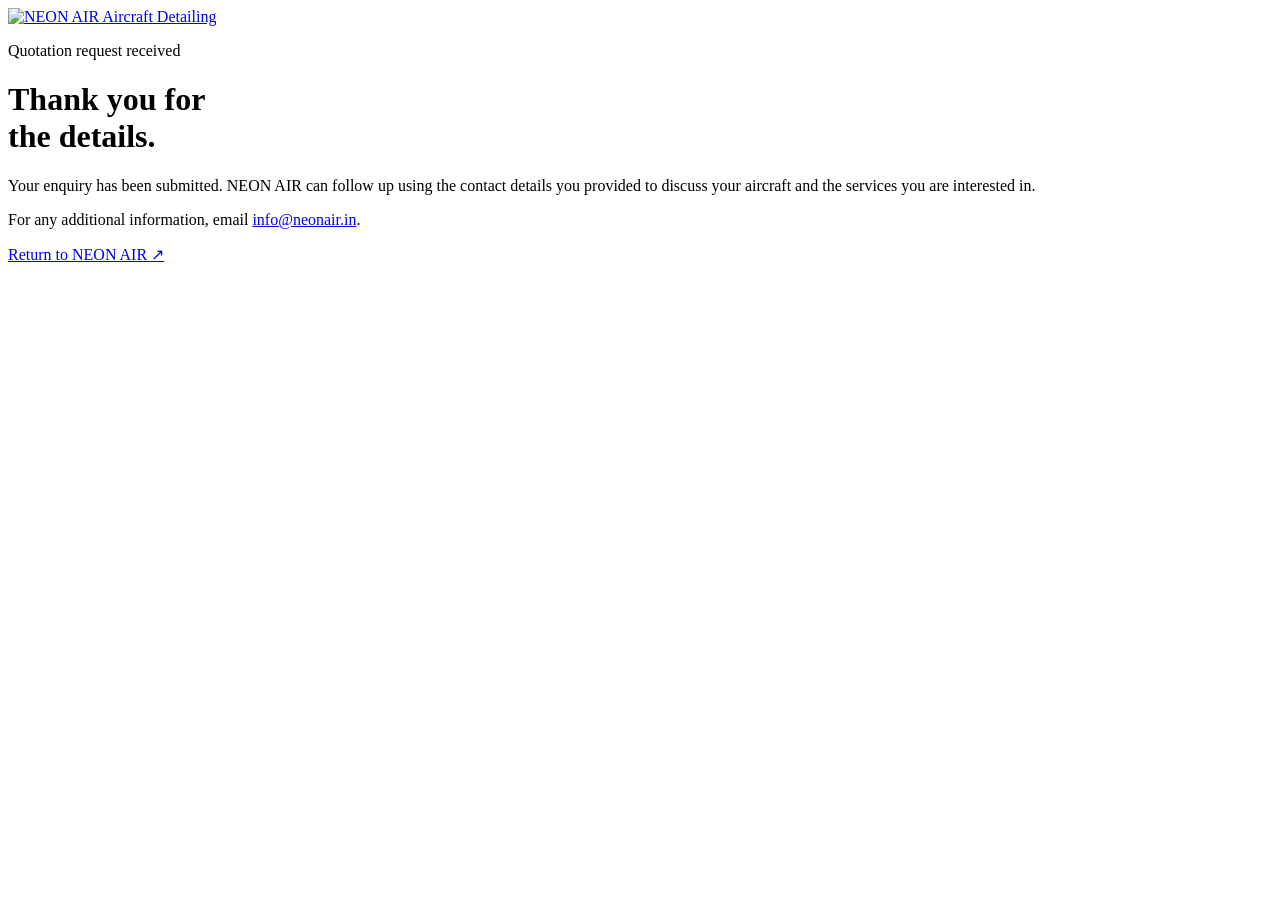
==== thank-you.html @ 5b66c900 "Add quotation confirmation page" ====
<!doctype html>
<html lang="en">
<head>
  <meta charset="UTF-8">
  <meta name="viewport" content="width=device-width, initial-scale=1">
  <meta name="theme-color" content="#080f20">
  <meta name="robots" content="noindex">
  <title>Request Received | NEON AIR</title>
  <link rel="stylesheet" href="/styles.css">
</head>
<body>
  <header class="site-header"><div class="wrap header-inner"><a class="brand" href="/" aria-label="NEON AIR home"><img src="/neon-air-logo.webp" alt="NEON AIR Aircraft Detailing" width="1806" height="871"></a></div></header>
  <main class="confirmation-main wrap"><div class="confirmation-card"><p class="eyebrow">Quotation request received</p><h1>Thank you for<br>the details.</h1><p>Your enquiry has been submitted. NEON AIR can follow up using the contact details you provided to discuss your aircraft and the services you are interested in.</p><p>For any additional information, email <a class="text-link" href="mailto:info@neonair.in">info@neonair.in</a>.</p><a class="button button-filled" href="/">Return to NEON AIR <span aria-hidden="true">↗</span></a></div></main>
</body>
</html>
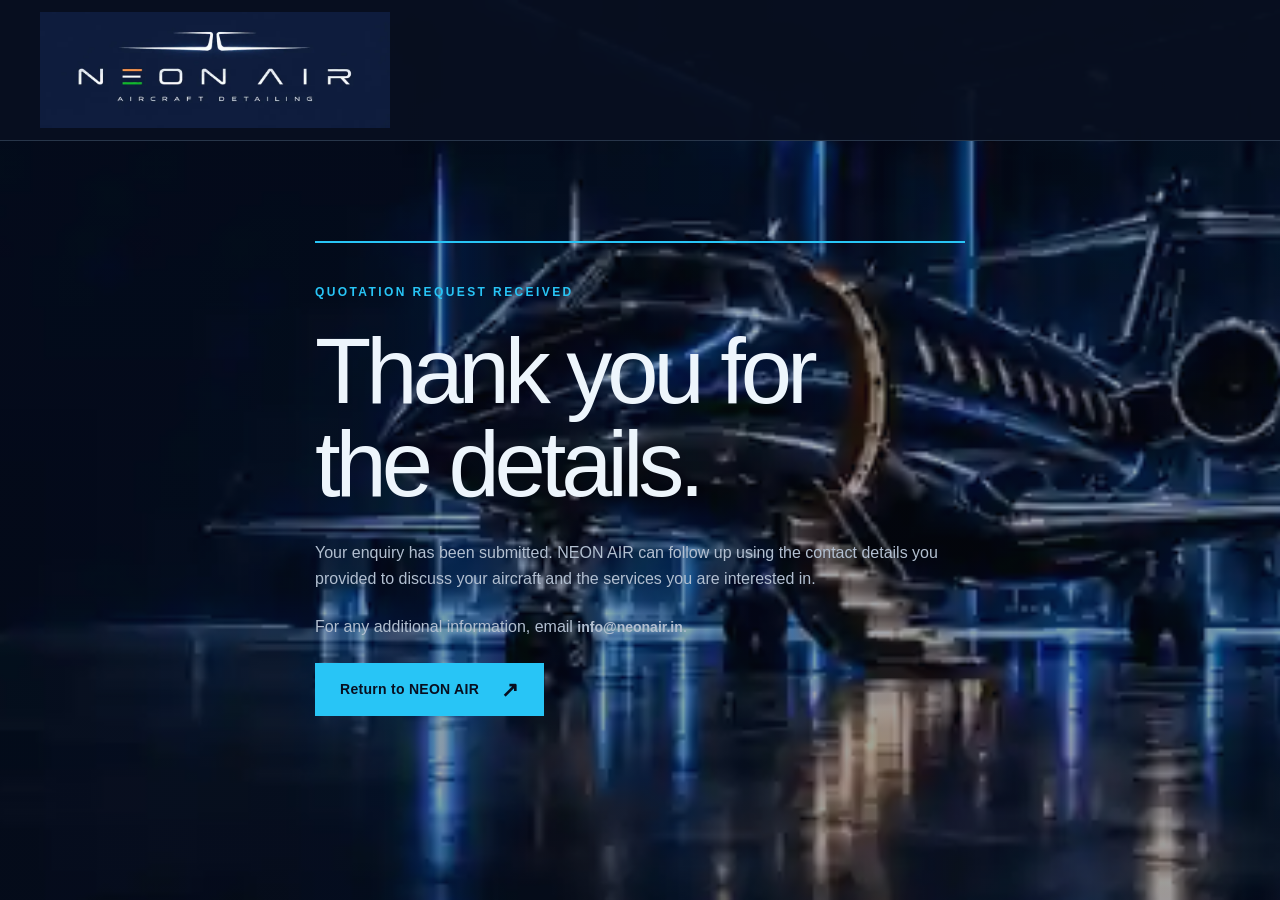
==== commit 92054965: "Fix confirmation page paths for GitHub Pages" ====
--- a/thank-you.html
+++ b/thank-you.html
@@ -4,12 +4,13 @@
   <meta charset="UTF-8">
   <meta name="viewport" content="width=device-width, initial-scale=1">
   <meta name="theme-color" content="#080f20">
-  <meta name="robots" content="noindex">
+  <meta name="robots" content="noindex,nofollow">
   <title>Request Received | NEON AIR</title>
-  <link rel="stylesheet" href="/styles.css">
+  <link rel="icon" href="neon-air-logo.webp" type="image/webp">
+  <link rel="stylesheet" href="styles.css">
 </head>
 <body>
-  <header class="site-header"><div class="wrap header-inner"><a class="brand" href="/" aria-label="NEON AIR home"><img src="/neon-air-logo.webp" alt="NEON AIR Aircraft Detailing" width="1806" height="871"></a></div></header>
-  <main class="confirmation-main wrap"><div class="confirmation-card"><p class="eyebrow">Quotation request received</p><h1>Thank you for<br>the details.</h1><p>Your enquiry has been submitted. NEON AIR can follow up using the contact details you provided to discuss your aircraft and the services you are interested in.</p><p>For any additional information, email <a class="text-link" href="mailto:info@neonair.in">info@neonair.in</a>.</p><a class="button button-filled" href="/">Return to NEON AIR <span aria-hidden="true">↗</span></a></div></main>
+  <header class="site-header"><div class="wrap header-inner"><a class="brand" href="./" aria-label="NEON AIR home"><img src="neon-air-logo.webp" alt="NEON AIR Aircraft Detailing" width="1806" height="871"></a></div></header>
+  <main class="confirmation-main wrap"><div class="confirmation-card"><p class="eyebrow">Quotation request received</p><h1>Thank you for<br>the details.</h1><p>Your enquiry has been submitted. NEON AIR can follow up using the contact details you provided to discuss your aircraft and the services you are interested in.</p><p>For any additional information, email <a class="text-link" href="mailto:info@neonair.in">info@neonair.in</a>.</p><a class="button button-filled" href="./">Return to NEON AIR <span aria-hidden="true">↗</span></a></div></main>
 </body>
 </html>
--- a/styles.css
+++ b/styles.css
@@ -0,0 +1,264 @@
+:root {
+  --navy: #080f20;
+  --panel: #0d172a;
+  --blue: #28c5f6;
+  --white: #edf5fc;
+  --muted: #b2bfd0;
+  --line: #28364a;
+  --header-height: 140px;
+}
+* { box-sizing: border-box; }
+html { scroll-behavior: smooth; scroll-padding-top: calc(var(--header-offset, var(--header-height)) + 20px); }
+body { position: relative; isolation: isolate; margin: 0; background: var(--navy); color: var(--white); font-family: "Avenir Next", Avenir, "Segoe UI", sans-serif; font-size: 16px; line-height: 1.65; }
+body::before { content: ""; position: fixed; inset: 0; z-index: -1; pointer-events: none; background: linear-gradient(#080f204d, #080f2066), url("hero-private-jet.webp") center / cover no-repeat; }
+button, input, select, textarea { font: inherit; }
+button, a, input, select, textarea, summary { -webkit-tap-highlight-color: transparent; }
+a { color: inherit; text-decoration: none; }
+button { cursor: pointer; }
+img { display: block; max-width: 100%; }
+button:focus-visible, a:focus-visible, input:focus-visible, select:focus-visible, textarea:focus-visible, summary:focus-visible { outline: 2px solid var(--blue); outline-offset: 5px; }
+[hidden] { display: none !important; }
+.wrap { width: min(1320px, calc(100% - 80px)); margin-inline: auto; }
+.skip-link { position: fixed; top: 12px; left: 12px; z-index: 30; padding: 12px 20px; background: var(--white); color: var(--navy); transform: translateY(-180%); }
+.skip-link:focus { transform: translateY(0); }
+.site-header { position: sticky; top: 0; z-index: 10; background: #080f20f5; border-bottom: 1px solid var(--line); }
+.header-inner { min-height: var(--header-height); display: flex; align-items: center; justify-content: space-between; gap: 28px; }
+.brand { flex-shrink: 0; display: block; width: 350px; }
+.brand img { width: 350px; height: 116px; object-fit: cover; mix-blend-mode: screen; }
+.navigation { display: flex; gap: 25px; align-items: center; }
+.navigation > a:not(.button) { position: relative; font-size: 17px; font-weight: 500; padding-block: 13px; white-space: nowrap; }
+.navigation > a:not(.button)::after { content: ""; position: absolute; bottom: 5px; left: 0; width: 100%; height: 2px; background: var(--blue); transform: scaleX(0); transform-origin: left; transition: transform .2s; }
+.navigation > a:hover::after, .navigation > a[aria-current]::after { transform: scaleX(1); }
+.button { display: inline-flex; align-items: center; justify-content: center; gap: 22px; border: 1px solid var(--blue); padding: 15px 24px; color: var(--white); background: transparent; font-size: 14px; font-weight: 600; letter-spacing: .02em; line-height: 1.5; transition: background .2s, color .2s, transform .2s; }
+.button span { font-size: 21px; line-height: 1; }
+.button:hover { background: var(--blue); color: var(--navy); transform: translateY(-2px); }
+.button:active { transform: translateY(0); }
+.button-small { padding: 12px 17px; gap: 12px; }
+.button-filled { background: var(--blue); color: var(--navy); }
+.button-filled:hover { background: #9be7ff; }
+.hero { position: relative; isolation: isolate; min-height: 735px; background: transparent; }
+.hero::before { content: ""; position: absolute; inset: 0; z-index: -1; background: linear-gradient(90deg, #050c1bf2, #050c1bad 37%, #050c1b0d 75%), linear-gradient(0deg, #080f20, transparent 35%); }
+.hero-inner { min-height: 655px; display: flex; align-items: center; justify-content: space-between; }
+.hero-copy { max-width: 650px; padding-block: 65px; animation: enter .8s ease-out both; }
+.eyebrow { display: flex; align-items: center; gap: 12px; margin: 0 0 23px; color: var(--blue); font-size: 12px; font-weight: 600; letter-spacing: .2em; text-transform: uppercase; }
+.divider { color: #7890a8; margin-inline: 6px; }
+.status-dot { display: inline-block; width: 6px; height: 6px; flex-shrink: 0; border-radius: 50%; background: var(--blue); box-shadow: 0 0 12px #28c5f650; }
+h1, h2, h3, p { margin-top: 0; }
+h1, h2 { font-family: "Century Gothic", "Avenir Next", Avenir, sans-serif; font-weight: 500; letter-spacing: -.055em; }
+h1 { font-size: clamp(62px, 7.2vw, 104px); line-height: 1.01; margin-bottom: 28px; }
+h1 > span, .contact-copy h2 > span { color: var(--blue); }
+.hero-description { max-width: 440px; font-size: 18px; color: #c5d2e0; line-height: 1.75; margin-bottom: 32px; }
+.cta-row { display: flex; align-items: center; flex-wrap: wrap; gap: 24px; }
+.text-link { display: inline-flex; align-items: center; gap: 16px; font-size: 14px; font-weight: 600; padding-block: 8px; }
+.text-link span { color: var(--blue); font-size: 20px; transition: transform .2s; }
+.text-link:hover { color: var(--blue); }
+.text-link:hover span { transform: translate(2px, -2px); }
+.hero-caption { align-self: flex-end; display: flex; align-items: center; gap: 16px; padding-bottom: 84px; font-size: 12px; color: #e2edf8; letter-spacing: .08em; }
+.caption-line { width: 35px; height: 1px; background: var(--blue); }
+.hero-bottom { display: flex; align-items: center; justify-content: space-between; min-height: 80px; font-size: 11px; letter-spacing: .12em; text-transform: uppercase; color: var(--muted); }
+.hero-bottom a { padding: 12px 0; }
+.hero-bottom a:hover { color: var(--blue); }
+.hero-bottom a span { margin-left: 20px; color: var(--blue); }
+.service-strip { border-block: 1px solid var(--line); background: #0b1425b3; }
+.service-strip .wrap { display: grid; grid-template-columns: repeat(3, 1fr) auto; padding-block: 26px; gap: 24px; }
+.service-strip span { font-size: 12px; letter-spacing: .13em; text-transform: uppercase; }
+.service-strip .strip-location { color: var(--blue); }
+.section { padding-block: 110px; border-bottom: 1px solid var(--line); background: #080f2080; }
+.section-alt { background: #0b1424a6; }
+.section-heading { display: grid; grid-template-columns: 1.6fr 1fr; gap: 70px; align-items: end; margin-bottom: 55px; }
+h2 { font-size: clamp(36px, 4.3vw, 62px); line-height: 1.1; margin-bottom: 25px; }
+.section-heading h2 { margin-bottom: 0; }
+.muted-heading { color: #94a5b9; }
+.section-intro { max-width: 450px; color: var(--muted); margin-bottom: 0; }
+.services-grid { display: grid; grid-template-columns: repeat(3, 1fr); gap: 20px; }
+.service-card { position: relative; display: flex; flex-direction: column; align-items: flex-start; padding: 32px; border: 1px solid var(--line); background: linear-gradient(145deg, #101d32, #080f20); transition: border-color .25s, transform .25s; }
+.service-card:hover { border-color: #28c5f680; transform: translateY(-4px); }
+.service-number { font-size: 11px; letter-spacing: .17em; color: var(--blue); }
+.service-symbol { display: grid; place-items: center; width: 80px; height: 80px; margin-block: 28px 24px; border: 1px solid #28c5f640; background: #28c5f608; color: var(--blue); }
+.service-symbol svg { width: 56px; height: 56px; fill: none; stroke: currentColor; stroke-width: 1.5; stroke-linecap: round; stroke-linejoin: round; }
+.service-symbol .icon-accent { stroke: var(--white); }
+h3 { font-size: 24px; line-height: 1.25; letter-spacing: -.02em; font-weight: 500; margin-bottom: 14px; }
+.service-card p { color: var(--muted); font-size: 15px; }
+.service-card ul { padding-left: 17px; color: #c9d6e5; font-size: 13px; line-height: 2; margin: 0 0 26px; }
+.service-card li::marker { color: var(--blue); }
+.service-card .text-link { margin-top: auto; padding-top: 20px; width: 100%; border-top: 1px solid var(--line); justify-content: space-between; }
+.section-footnote { margin: 23px 0 0; color: var(--muted); font-size: 12px; }
+.process-grid { list-style: none; display: grid; grid-template-columns: repeat(4, 1fr); gap: 32px; margin: 0; padding: 0; }
+.process-grid li { border-top: 1px solid #49677d; padding-top: 24px; }
+.step-number { display: block; color: var(--blue); font-size: 14px; margin-bottom: 30px; letter-spacing: .1em; }
+.process-grid h3 { font-size: 23px; }
+.process-grid p { margin: 0; color: var(--muted); font-size: 15px; }
+.about-grid { display: grid; grid-template-columns: 1fr 1fr; gap: 80px; align-items: center; }
+.about-image { position: relative; min-width: 0; }
+.about-image img { width: 100%; height: 545px; object-fit: cover; object-position: 62%; }
+.image-caption { display: block; padding-top: 18px; color: var(--muted); font-size: 10px; letter-spacing: .14em; text-transform: uppercase; }
+.about-copy > p:not(.eyebrow) { color: var(--muted); }
+.about-principles { border-top: 1px solid var(--line); padding-top: 25px; margin-top: 30px; }
+.about-principles h3 { font-size: 17px; margin-bottom: 6px; }
+.about-principles p { font-size: 14px; color: var(--muted); }
+.coverage-section { background: #0b1424a6; }
+.coverage-grid { display: grid; grid-template-columns: 1.1fr 1fr; gap: 65px; align-items: start; }
+.coverage-map { min-width: 0; margin: 0; padding: 24px; border: 1px solid var(--line); background: radial-gradient(ellipse at 50% 45%, #102b41, #080f20 75%); }
+.map-heading { display: flex; justify-content: space-between; align-items: center; gap: 15px; }
+.map-heading .eyebrow { margin: 0; font-size: 10px; letter-spacing: .12em; }
+.map-key { display: inline-flex; align-items: center; gap: 8px; color: var(--muted); font-size: 11px; white-space: nowrap; }
+.coverage-map img { width: 100%; height: auto; margin-block: 22px; }
+.coverage-map figcaption { color: var(--muted); font-size: 11px; }
+.coverage-states { padding-top: 5px; }
+.coverage-states h3 { font-size: 28px; }
+.coverage-intro, .coverage-note { color: var(--muted); font-size: 14px; }
+.state-list { display: grid; grid-template-columns: 1fr 1fr; gap: 0 20px; list-style: none; padding: 0; margin: 28px 0; }
+.state-list li { min-width: 0; border-bottom: 1px solid var(--line); }
+.state-list a { display: flex; align-items: center; gap: 10px; min-height: 45px; padding-block: 10px; font-size: 13px; transition: color .2s, background .2s; }
+.state-list a:hover { color: var(--blue); background: #28c5f608; }
+.state-number { flex-shrink: 0; color: var(--blue); font-size: 10px; letter-spacing: .07em; }
+.state-arrow { margin-left: auto; color: var(--blue); }
+.coverage-note { margin-bottom: 22px; }
+.faq-grid { display: grid; grid-template-columns: 1fr 1.2fr; gap: 100px; }
+.faq-grid .section-intro { max-width: 350px; }
+.faq-list { border-top: 1px solid var(--line); }
+.faq-list details { border-bottom: 1px solid var(--line); }
+.faq-list summary { display: flex; align-items: center; justify-content: space-between; gap: 20px; padding: 22px 0; list-style: none; cursor: pointer; font-size: 17px; }
+.faq-list summary::-webkit-details-marker { display: none; }
+.faq-list summary::after { content: "+"; color: var(--blue); font-size: 24px; }
+.faq-list details[open] summary::after { content: "−"; }
+.faq-list summary:hover { color: var(--blue); }
+.faq-list details p { color: var(--muted); font-size: 15px; padding-right: 30px; margin-bottom: 25px; }
+.contact-section { background: radial-gradient(ellipse at 0 40%, #10284099 0, #080f20a6 60%); }
+.contact-grid { display: grid; grid-template-columns: .85fr 1.15fr; gap: 100px; align-items: start; }
+.contact-copy { padding-top: 25px; }
+.contact-copy > p:not(.eyebrow) { color: var(--muted); max-width: 370px; }
+.contact-note { display: flex; align-items: center; gap: 10px; font-size: 13px; color: #d1deec; margin-top: 30px; }
+.email-contact { margin-top: 60px; padding-top: 25px; border-top: 1px solid var(--line); }
+.email-contact > span { display: block; font-size: 12px; color: var(--muted); margin-bottom: 10px; }
+.email-contact a { font-size: 20px; overflow-wrap: anywhere; }
+.email-contact a span { color: var(--blue); margin-left: 10px; }
+.quote-form { background: var(--panel); border: 1px solid var(--line); padding: 36px; min-width: 0; }
+.quote-form h3 { font-size: 26px; margin-bottom: 9px; }
+.form-intro, .privacy-note { font-size: 12px; color: var(--muted); }
+.form-intro { margin-bottom: 26px; }
+.form-grid { display: grid; grid-template-columns: 1fr 1fr; gap: 23px 18px; }
+.field { min-width: 0; }
+.field-wide { grid-column: 1 / -1; }
+.field label { display: block; font-size: 13px; margin-bottom: 8px; }
+.field label span { color: var(--muted); font-size: 11px; }
+.field input, .field select, .field textarea { display: block; width: 100%; min-height: 48px; border: 1px solid #44556b; border-radius: 0; background: #080f20; color: var(--white); padding: 12px; font-size: 16px; transition: border-color .2s; }
+.field textarea { resize: vertical; min-height: 110px; }
+.field select { color-scheme: dark; }
+.field input::placeholder, .field textarea::placeholder { color: #92a4bc; font-size: 13px; opacity: 1; }
+.field input:hover, .field select:hover, .field textarea:hover { border-color: #7890a8; }
+.consent { display: flex; align-items: flex-start; gap: 12px; margin-block: 24px 12px; font-size: 12px; color: #c6d3e3; cursor: pointer; }
+.consent input { flex-shrink: 0; width: 18px; height: 18px; margin: 2px 0 0; accent-color: var(--blue); }
+.privacy-note { margin-bottom: 23px; }
+.submit-button { width: 100%; justify-content: space-between; }
+.button:disabled { cursor: wait; opacity: .65; transform: none; }
+.form-status { margin: 0; font-size: 14px; overflow-wrap: anywhere; }
+.form-status:not(:empty) { margin-top: 18px; }
+.form-status[data-state="error"] { color: #ffb8b8; }
+.form-status[data-state="success"] { color: #9aebcd; }
+footer { background: #060d1ab3; }
+.footer-main { display: flex; align-items: center; justify-content: space-between; gap: 28px; padding-block: 35px; }
+.footer-identity { display: flex; align-items: center; gap: 16px; flex: 0 1 400px; min-width: 0; max-width: 100%; }
+.footer-brand { width: 280px; flex-shrink: 1; min-width: 0; }
+.footer-identity .footer-brand img { width: 100%; height: 105px; }
+.instagram-link, .linkedin-link { display: inline-flex; align-items: center; justify-content: center; flex-shrink: 0; width: 44px; height: 44px; border: 1px solid var(--line); border-radius: 50%; color: var(--blue); transition: background .2s, border-color .2s, color .2s; }
+.instagram-link:hover, .linkedin-link:hover { background: var(--blue); border-color: var(--blue); color: var(--navy); }
+.footer-main p { font-size: 15px; color: var(--muted); margin-bottom: 0; }
+.footer-bottom { display: flex; align-items: center; justify-content: space-between; border-top: 1px solid var(--line); padding-block: 24px; font-size: 11px; color: var(--muted); }
+.confirmation-main { min-height: 75vh; display: grid; place-items: center; padding-block: 80px; }
+.confirmation-card { max-width: 650px; border-top: 2px solid var(--blue); padding-top: 40px; }
+.confirmation-card p:not(.eyebrow) { color: var(--muted); }
+@keyframes enter { from { opacity: 0; transform: translateY(18px); } to { opacity: 1; transform: translateY(0); } }
+@media (min-width: 1500px) { .brand, .brand img { width: 390px; } .brand img { height: 126px; } .footer-brand { width: 280px; } .footer-brand img { width: 100%; height: 105px; } }
+@media (max-width: 1200px) {
+  :root { --header-height: 112px; }
+  .wrap { width: calc(100% - 56px); }
+  .brand, .brand img { width: 290px; }
+  .brand img { height: 96px; }
+  .header-inner { gap: 20px; }
+  .navigation { gap: 18px; }
+  .navigation > a:not(.button) { font-size: 18px; }
+  .section-heading, .about-grid, .faq-grid, .contact-grid { gap: 45px; }
+  .service-card { padding: 25px; }
+  .service-card h3 { font-size: 22px; }
+  .hero-caption { display: none; }
+  .coverage-grid { gap: 30px; }
+  .coverage-map { padding: 20px; }
+  .state-list { gap: 0 12px; }
+}
+@media (max-width: 1100px) {
+  .navigation .nav-quote { display: none; }
+}
+@media (max-width: 900px) {
+  :root { --header-offset: 200px; }
+  .header-inner { flex-wrap: nowrap; gap: 20px; }
+  .navigation { flex: 1; min-width: 0; flex-wrap: wrap; justify-content: flex-end; gap: 4px 20px; padding-block: 14px 0; }
+  .navigation > a:not(.button) { font-size: 17px; padding-block: 8px; }
+}
+@media (max-width: 800px) {
+  .wrap { width: calc(100% - 40px); }
+  body::before { background-position: center, 62% center; }
+  .hero { min-height: 670px; }
+  .hero::before { background: linear-gradient(90deg, #050c1bf5, #050c1bba 65%, #050c1b55), linear-gradient(0deg, var(--navy), transparent 40%); }
+  .hero-inner { min-height: 590px; }
+  .hero-copy { padding-block: 50px; }
+  h1 { font-size: clamp(58px, 10vw, 78px); }
+  .hero-bottom > span { max-width: 210px; }
+  .service-strip .wrap { grid-template-columns: 1fr 1fr; gap: 15px; }
+  .service-strip span { font-size: 10px; }
+  .section { padding-block: 75px; }
+  .section-heading, .about-grid, .faq-grid, .contact-grid { grid-template-columns: 1fr; gap: 30px; }
+  .section-heading { margin-bottom: 35px; }
+  .services-grid { grid-template-columns: 1fr; }
+  .service-card { padding: 30px; }
+  .service-symbol { position: absolute; right: 24px; top: 18px; width: 54px; height: 54px; margin: 0; }
+  .service-symbol svg { width: 38px; height: 38px; }
+  .service-card h3 { margin-top: 25px; font-size: 27px; }
+  .service-card ul { margin-bottom: 18px; }
+  .process-grid { grid-template-columns: 1fr 1fr; gap: 35px 24px; }
+  .step-number { margin-bottom: 18px; }
+  .about-image img { height: 370px; }
+  .about-copy { padding-top: 12px; }
+  .faq-grid .section-intro { max-width: 450px; }
+  .coverage-grid { grid-template-columns: 1fr; }
+  .coverage-map { width: 100%; max-width: 620px; margin-inline: auto; }
+  .coverage-states { padding-top: 10px; }
+  .contact-copy { padding-top: 0; }
+  .email-contact { margin-top: 25px; }
+  .footer-main { flex-wrap: wrap; }
+  .footer-main p { order: 3; width: 100%; }
+}
+@media (max-width: 480px) {
+  :root { --header-height: 100px; --header-offset: 300px; }
+  .brand, .brand img { width: 240px; }
+  .brand img { height: 90px; }
+  .header-inner { gap: 12px; }
+  .header-inner > .brand { width: min(240px, calc(100vw - 160px)); }
+  .header-inner > .brand img { width: 100%; height: auto; object-fit: contain; }
+  .header-inner .navigation { min-width: 100px; }
+  .navigation { justify-content: flex-start; gap: 0 8px; padding-bottom: 12px; }
+  .navigation > a:not(.button) { font-size: 16px; padding: 8px 0; }
+  .navigation > a:not(.button)::after { display: none; }
+  .navigation > a[aria-current] { color: var(--blue); }
+  .hero-description { font-size: 16px; }
+  .hero-bottom { font-size: 9px; gap: 15px; }
+  .hero-bottom a { white-space: nowrap; }
+  .hero-bottom a span { margin-left: 5px; }
+  .eyebrow { font-size: 10px; letter-spacing: .14em; }
+  .cta-row { gap: 14px; }
+  .cta-row > .button { width: 100%; justify-content: space-between; }
+  .process-grid { grid-template-columns: 1fr; }
+  .about-image img { height: 290px; }
+  .quote-form { padding: 24px 20px; }
+  .form-grid { grid-template-columns: 1fr; }
+  .footer-main { gap: 10px; }
+  .coverage-map { padding: 15px; }
+  .map-heading { flex-wrap: wrap; gap: 8px; }
+  .state-list a { gap: 7px; font-size: 12px; }
+  .state-arrow { display: none; }
+  .footer-bottom { align-items: flex-start; flex-direction: column; gap: 12px; }
+}
+@media (prefers-reduced-motion: reduce) {
+  html { scroll-behavior: auto; }
+  *, *::before, *::after { animation: none !important; transition: none !important; }
+}
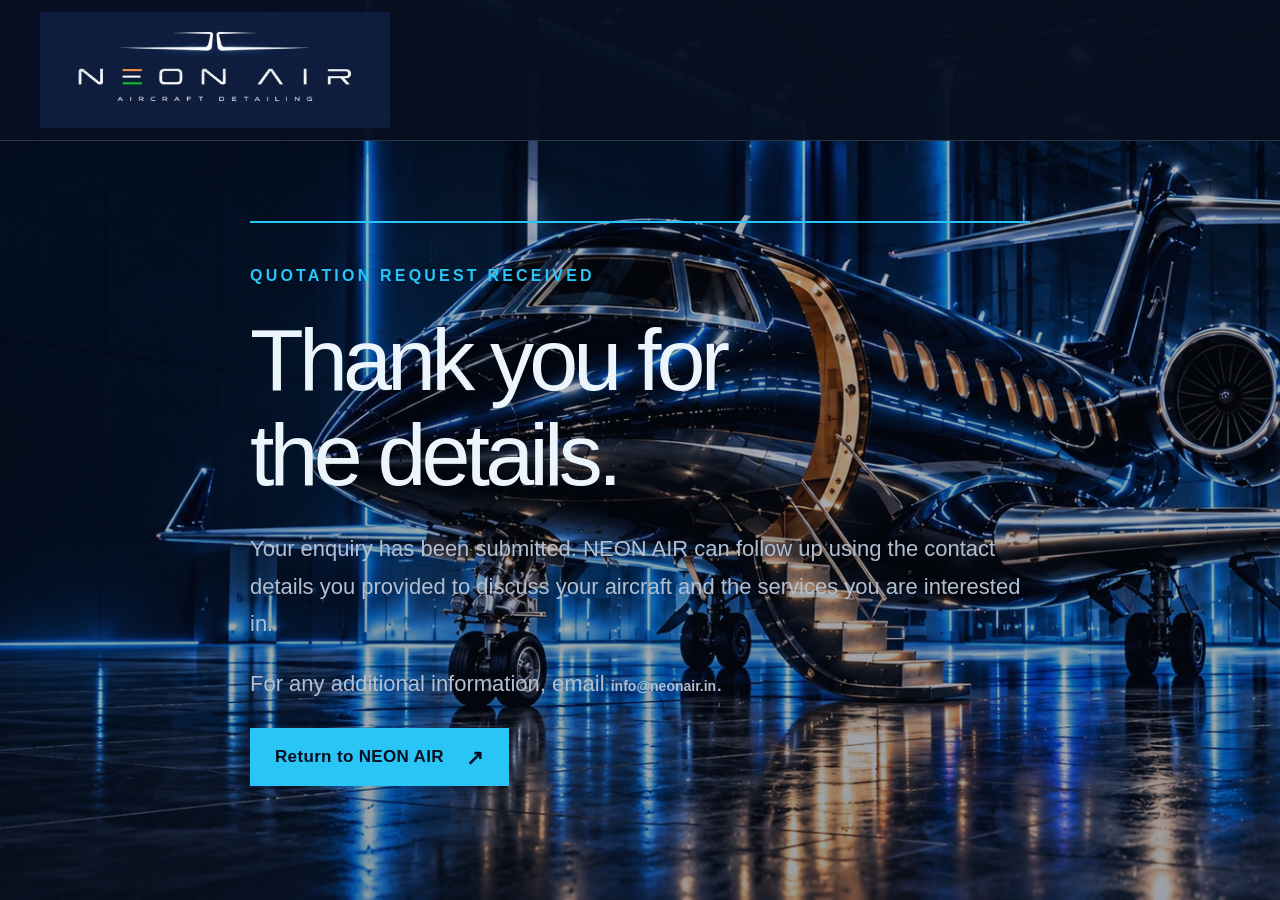
==== commit 9b7043db: "Address Nikhil's image quality, copy and confirmation readability feedback Use the original-resoluti" ====
--- a/thank-you.html
+++ b/thank-you.html
@@ -7,10 +7,11 @@
   <meta name="robots" content="noindex,nofollow">
   <title>Request Received | NEON AIR</title>
   <link rel="icon" href="neon-air-logo.webp" type="image/webp">
-  <link rel="stylesheet" href="styles.css">
+  <link rel="stylesheet" href="styles.css?v=20261022">
 </head>
 <body>
   <header class="site-header"><div class="wrap header-inner"><a class="brand" href="./" aria-label="NEON AIR home"><img src="neon-air-logo.webp" alt="NEON AIR Aircraft Detailing" width="1806" height="871"></a></div></header>
   <main class="confirmation-main wrap"><div class="confirmation-card"><p class="eyebrow">Quotation request received</p><h1>Thank you for<br>the details.</h1><p>Your enquiry has been submitted. NEON AIR can follow up using the contact details you provided to discuss your aircraft and the services you are interested in.</p><p>For any additional information, email <a class="text-link" href="mailto:info@neonair.in">info@neonair.in</a>.</p><a class="button button-filled" href="./">Return to NEON AIR <span aria-hidden="true">↗</span></a></div></main>
 </body>
 </html>
+
--- a/styles.css
+++ b/styles.css
@@ -10,7 +10,7 @@
 * { box-sizing: border-box; }
 html { scroll-behavior: smooth; scroll-padding-top: calc(var(--header-offset, var(--header-height)) + 20px); }
 body { position: relative; isolation: isolate; margin: 0; background: var(--navy); color: var(--white); font-family: "Avenir Next", Avenir, "Segoe UI", sans-serif; font-size: 16px; line-height: 1.65; }
-body::before { content: ""; position: fixed; inset: 0; z-index: -1; pointer-events: none; background: linear-gradient(#080f204d, #080f2066), url("hero-private-jet.webp") center / cover no-repeat; }
+body::before { content: ""; position: fixed; inset: 0; z-index: -1; pointer-events: none; background: linear-gradient(#080f204d, #080f2066), url("hero-private-jet-hq.webp") center / cover no-repeat; }
 button, input, select, textarea { font: inherit; }
 button, a, input, select, textarea, summary { -webkit-tap-highlight-color: transparent; }
 a { color: inherit; text-decoration: none; }
@@ -166,8 +166,11 @@
 .footer-main p { font-size: 15px; color: var(--muted); margin-bottom: 0; }
 .footer-bottom { display: flex; align-items: center; justify-content: space-between; border-top: 1px solid var(--line); padding-block: 24px; font-size: 11px; color: var(--muted); }
 .confirmation-main { min-height: 75vh; display: grid; place-items: center; padding-block: 80px; }
-.confirmation-card { max-width: 650px; border-top: 2px solid var(--blue); padding-top: 40px; }
-.confirmation-card p:not(.eyebrow) { color: var(--muted); }
+.confirmation-card { width: 100%; max-width: 780px; border-top: 2px solid var(--blue); padding-top: 40px; }
+.confirmation-card h1 { font-size: clamp(52px, 7vw, 88px); line-height: 1.08; }
+.confirmation-card .eyebrow { font-size: clamp(13px, 2vw, 16px); }
+.confirmation-card p:not(.eyebrow) { color: var(--muted); font-size: clamp(18px, 2vw, 22px); line-height: 1.7; }
+.confirmation-card .button { font-size: 17px; }
 @keyframes enter { from { opacity: 0; transform: translateY(18px); } to { opacity: 1; transform: translateY(0); } }
 @media (min-width: 1500px) { .brand, .brand img { width: 390px; } .brand img { height: 126px; } .footer-brand { width: 280px; } .footer-brand img { width: 100%; height: 105px; } }
 @media (max-width: 1200px) {
@@ -262,3 +265,4 @@
   html { scroll-behavior: auto; }
   *, *::before, *::after { animation: none !important; transition: none !important; }
 }
+
